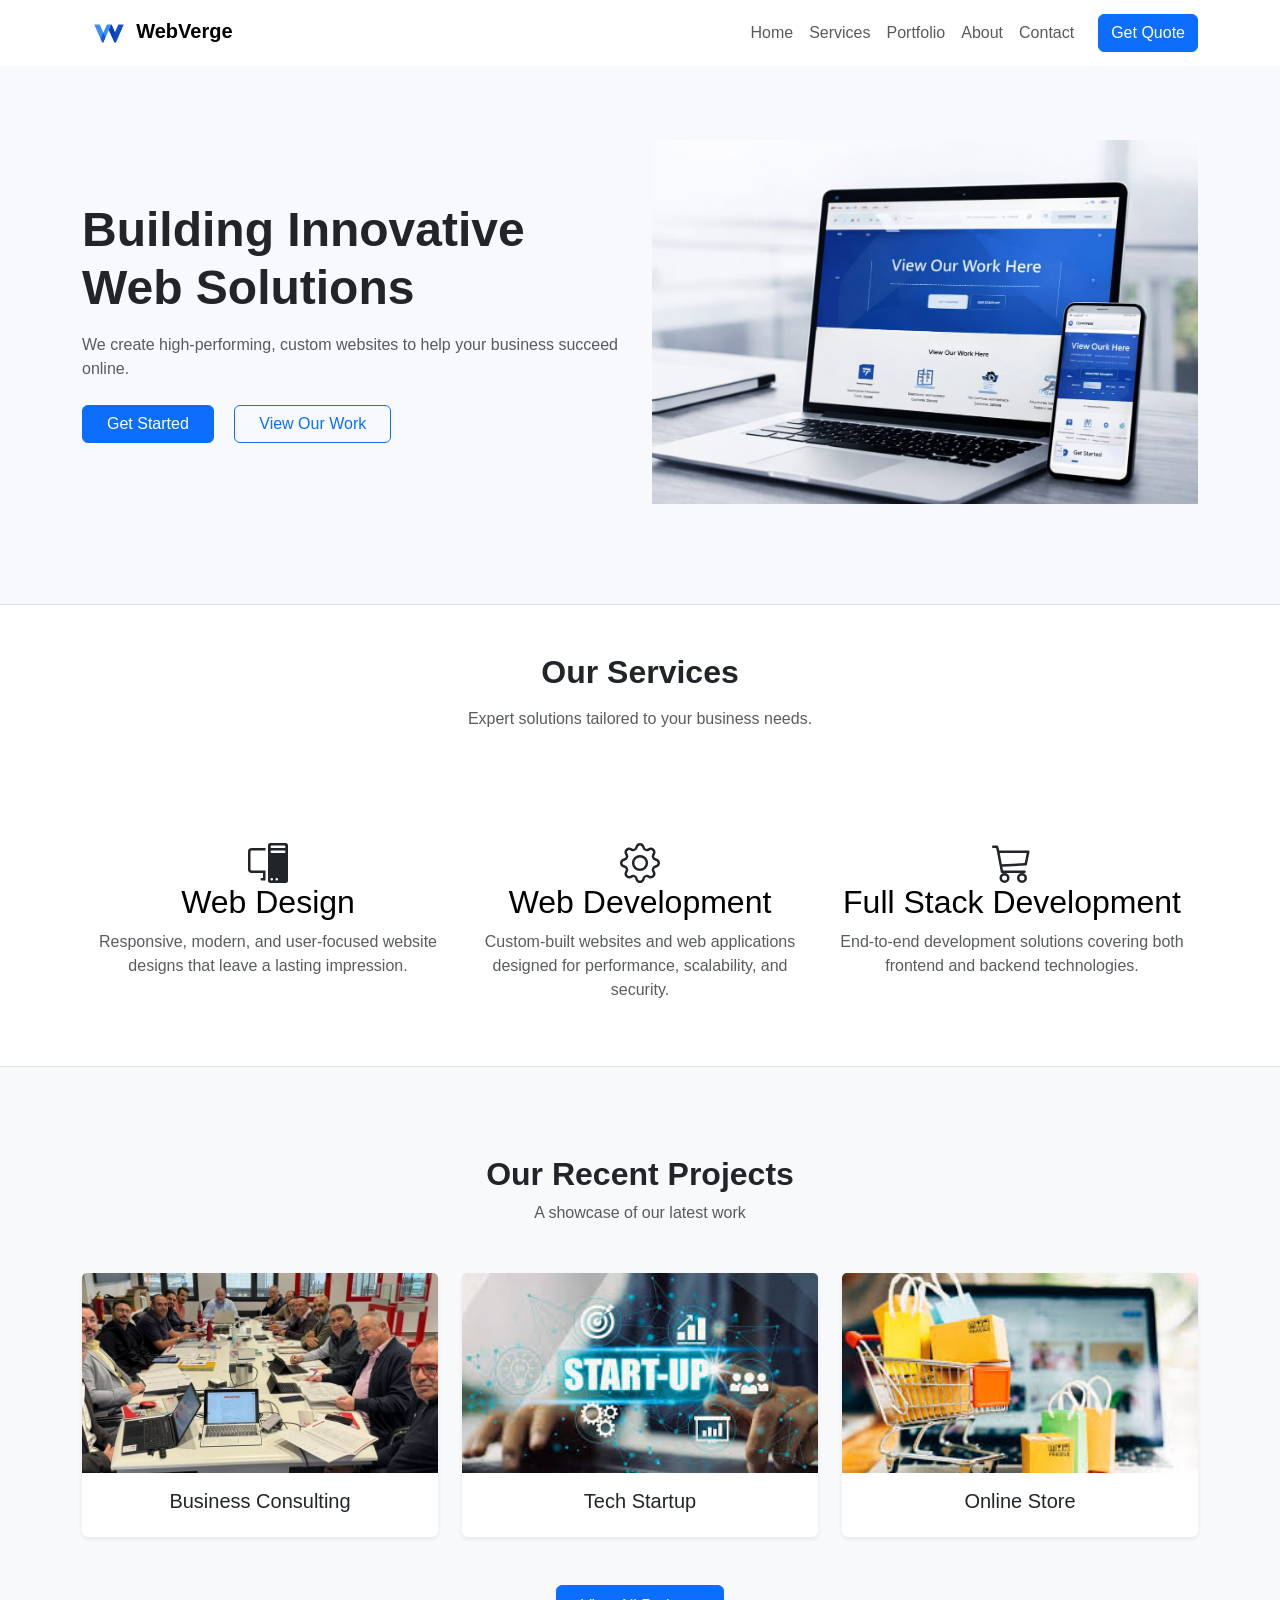
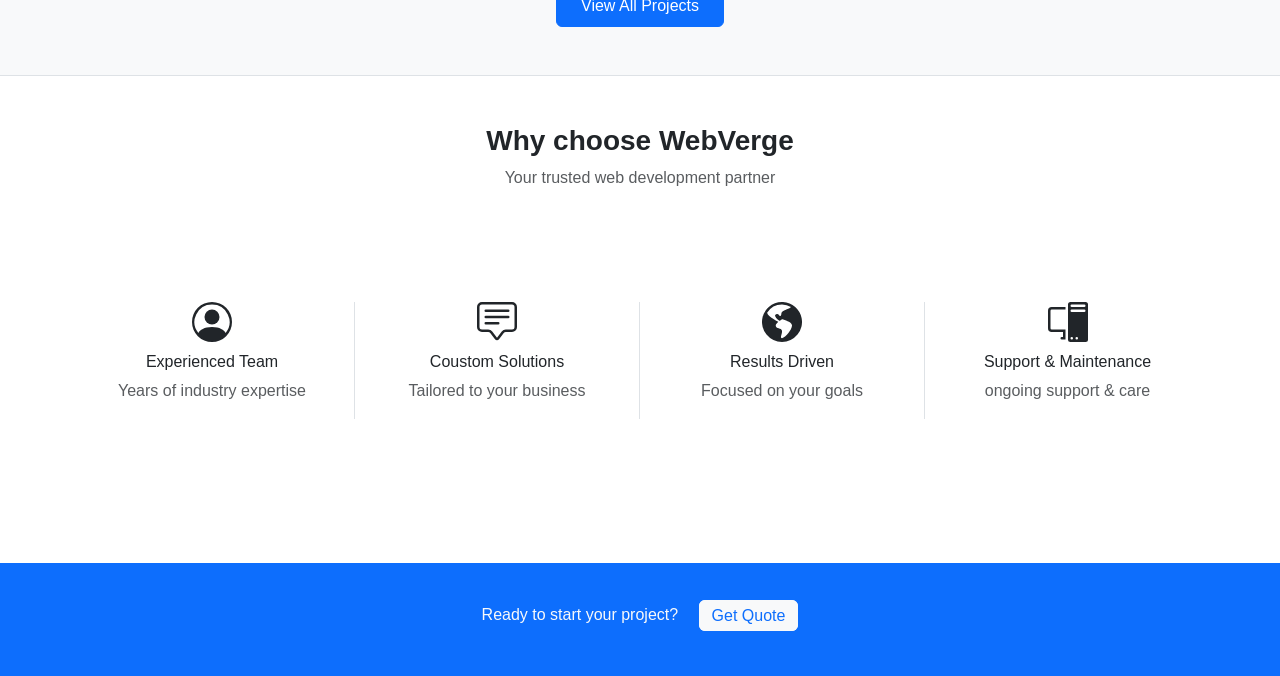
==== index.html @ 5aaf10b1 "Add files via upload" ====
<!doctype html>
<html lang="en">

<head>
  <meta charset="UTF-8" />
  <meta name="viewport" content="width=device-width, initial-scale=1.0" />
  <title>WebVerge</title>
  <link href="https://cdn.jsdelivr.net/npm/bootstrap@5.3.8/dist/css/bootstrap.min.css" rel="stylesheet"
    integrity="sha384-sRIl4kxILFvY47J16cr9ZwB07vP4J8+LH7qKQnuqkuIAvNWLzeN8tE5YBujZqJLB" crossorigin="anonymous" />
  <link rel="stylesheet" href="style.css" />
  <link rel="shortcut icon" href="logo.png" type="image/x-icon" />
</head>

<body>
  <section id="navb" class="nav-container">
    <nav class="navbar navbar-expand-lg navbar-light bg-white">
      <div class="container">
        <!-- Logo -->
        <a class="navbar-brand fw-bold" href="#">
          <img src="logo.png" alt="" height="40">WebVerge
        </a>
        <!-- Hamburger Button -->
        <button class="navbar-toggler" type="button" data-bs-toggle="collapse" data-bs-target="#navbarMenu">
          <span class="navbar-toggler-icon"></span>
        </button>
        <!-- Menu -->
        <div class="collapse navbar-collapse" id="navbarMenu">
          <ul class="navbar-nav ms-auto align-items-lg-center">
            <li class="nav-item">
              <a class="nav-link" href="/index.html">Home</a>
            </li>
            <li class="nav-item">
              <a class="nav-link" href="/services/services.html">Services</a>
            </li>
            <li class="nav-item">
              <a class="nav-link" href="/portfolio/portfolio.html">Portfolio</a>
            </li>
            <li class="nav-item">
              <a class="nav-link" href="/about/about.html">About</a>
            </li>
            <li class="nav-item">
              <a class="nav-link" href="#">Contact</a>
            </li>
            <li class="nav-item ms-lg-3">
              <a class="btn btn-primary" href="#">Get Quote</a>
            </li>
          </ul>
        </div>
      </div>
    </nav>
  </section>


  <section id="home" class="hero border-bottom">
    <div class="container">
      <div class="row align-items-center">
        <!-- Left Content -->
        <div class="col-lg-6">
          <h1 class="fw-bold">Building Innovative Web Solutions</h1>
          <p class="text-muted mt-3">
            We create high-performing, custom websites to help your business succeed online.
          </p>
          <div class="mt-4">
            <a href="#" class="btn btn-primary me-3 px-4">Get Started</a>
            <a href="#" class="btn btn-outline-primary px-4">View Our Work</a>
          </div>
        </div>
        <!-- Right Image -->
        <div class="col-lg-6">
          <img src="main.png" class="img-fluid hero-img">
        </div>
      </div>
    </div>
  </section>


  <section id="services" class="border-bottom">
    <div class="container px-4 pt-5" id="featured-3">
      <h2 class="pb-2 text-center fw-bold">Our Services</h2>
      <p class="text-center text-muted">
        Expert solutions tailored to your business needs.
      </p>
      <div class="row g-4 py-5 row-cols-1 row-cols-lg-3 text-center">
        <div class="feature col pt-5 ">
          <div>
            <svg xmlns="http://www.w3.org/2000/svg" height="40" fill="currentColor" class="bi bi-pc-display"
              viewBox="0 0 16 16">
              <path
                d="M8 1a1 1 0 0 1 1-1h6a1 1 0 0 1 1 1v14a1 1 0 0 1-1 1H9a1 1 0 0 1-1-1zm1 13.5a.5.5 0 1 0 1 0 .5.5 0 0 0-1 0m2 0a.5.5 0 1 0 1 0 .5.5 0 0 0-1 0M9.5 1a.5.5 0 0 0 0 1h5a.5.5 0 0 0 0-1zM9 3.5a.5.5 0 0 0 .5.5h5a.5.5 0 0 0 0-1h-5a.5.5 0 0 0-.5.5M1.5 2A1.5 1.5 0 0 0 0 3.5v7A1.5 1.5 0 0 0 1.5 12H6v2h-.5a.5.5 0 0 0 0 1H7v-4H1.5a.5.5 0 0 1-.5-.5v-7a.5.5 0 0 1 .5-.5H7V2z" />
            </svg>
          </div>
          <h3 class="fs-2 text-body-emphasis">Web Design</h3>
          <p class="text-muted">
            Responsive, modern, and user-focused website designs that leave a lasting impression.
          </p>
        </div>
        <div class="feature col pt-5">
          <div>
            <svg xmlns="http://www.w3.org/2000/svg" height="40" fill="currentColor" class="bi bi-gear"
              viewBox="0 0 16 16">
              <path
                d="M8 4.754a3.246 3.246 0 1 0 0 6.492 3.246 3.246 0 0 0 0-6.492M5.754 8a2.246 2.246 0 1 1 4.492 0 2.246 2.246 0 0 1-4.492 0" />
              <path
                d="M9.796 1.343c-.527-1.79-3.065-1.79-3.592 0l-.094.319a.873.873 0 0 1-1.255.52l-.292-.16c-1.64-.892-3.433.902-2.54 2.541l.159.292a.873.873 0 0 1-.52 1.255l-.319.094c-1.79.527-1.79 3.065 0 3.592l.319.094a.873.873 0 0 1 .52 1.255l-.16.292c-.892 1.64.901 3.434 2.541 2.54l.292-.159a.873.873 0 0 1 1.255.52l.094.319c.527 1.79 3.065 1.79 3.592 0l.094-.319a.873.873 0 0 1 1.255-.52l.292.16c1.64.893 3.434-.902 2.54-2.541l-.159-.292a.873.873 0 0 1 .52-1.255l.319-.094c1.79-.527 1.79-3.065 0-3.592l-.319-.094a.873.873 0 0 1-.52-1.255l.16-.292c.893-1.64-.902-3.433-2.541-2.54l-.292.159a.873.873 0 0 1-1.255-.52zm-2.633.283c.246-.835 1.428-.835 1.674 0l.094.319a1.873 1.873 0 0 0 2.693 1.115l.291-.16c.764-.415 1.6.42 1.184 1.185l-.159.292a1.873 1.873 0 0 0 1.116 2.692l.318.094c.835.246.835 1.428 0 1.674l-.319.094a1.873 1.873 0 0 0-1.115 2.693l.16.291c.415.764-.42 1.6-1.185 1.184l-.291-.159a1.873 1.873 0 0 0-2.693 1.116l-.094.318c-.246.835-1.428.835-1.674 0l-.094-.319a1.873 1.873 0 0 0-2.692-1.115l-.292.16c-.764.415-1.6-.42-1.184-1.185l.159-.291A1.873 1.873 0 0 0 1.945 8.93l-.319-.094c-.835-.246-.835-1.428 0-1.674l.319-.094A1.873 1.873 0 0 0 3.06 4.377l-.16-.292c-.415-.764.42-1.6 1.185-1.184l.292.159a1.873 1.873 0 0 0 2.692-1.115z" />
            </svg>
          </div>
          <h3 class="fs-2 text-body-emphasis">Web Development</h3>
          <p class="text-muted">
            Custom-built websites and web applications designed for performance, scalability, and security.
          </p>
        </div>
        <div class="feature col pt-5">
          <div>
            <svg xmlns="http://www.w3.org/2000/svg" height="40" fill="currentColor" class="bi bi-cart3"
              viewBox="0 0 16 16">
              <path
                d="M0 1.5A.5.5 0 0 1 .5 1H2a.5.5 0 0 1 .485.379L2.89 3H14.5a.5.5 0 0 1 .49.598l-1 5a.5.5 0 0 1-.465.401l-9.397.472L4.415 11H13a.5.5 0 0 1 0 1H4a.5.5 0 0 1-.491-.408L2.01 3.607 1.61 2H.5a.5.5 0 0 1-.5-.5M3.102 4l.84 4.479 9.144-.459L13.89 4zM5 12a2 2 0 1 0 0 4 2 2 0 0 0 0-4m7 0a2 2 0 1 0 0 4 2 2 0 0 0 0-4m-7 1a1 1 0 1 1 0 2 1 1 0 0 1 0-2m7 0a1 1 0 1 1 0 2 1 1 0 0 1 0-2" />
            </svg>
          </div>
          <h3 class="fs-2 text-body-emphasis">Full Stack Development</h3>
          <p class="text-muted">
            End-to-end development solutions covering both frontend and backend technologies.
          </p>
        </div>
      </div>
    </div>
  </section>


  <section id="portfolio" class="projects py-5 text-center border-bottom">
    <div class="container">
      <h2 class="fw-bold">Our Recent Projects</h2>
      <p class="text-muted mb-5">A showcase of our latest work</p>
      <div class="row g-4">
        <!-- Card 1 -->
        <div class="col-md-4">
          <div class="card shadow-sm">
            <img
              src="/portfolio/business consulting.png" class="card-img-top" alt="">
            <div class="card-body">
              <h5 class="card-title">Business Consulting</h5>
            </div>
          </div>
        </div>
        <!-- Card 2 -->
        <div class="col-md-4">
          <div class="card shadow-sm">
            <img
              src="[data-uri]"
              class="card-img-top" alt="">
            <div class="card-body">
              <h5 class="card-title">Tech Startup</h5>
            </div>
          </div>
        </div>
        <!-- Card 3 -->
        <div class="col-md-4">
          <div class="card shadow-sm">
            <img
              src="[data-uri]"
              class="card-img-top" alt="">
            <div class="card-body">
              <h5 class="card-title">Online Store</h5>
            </div>
          </div>
        </div>
      </div>
      <div class="mt-5">
        <a href="portfolio.html" class="btn btn-primary px-4 py-2">View All Projects</a>
      </div>
    </div>
  </section>

  <!-- About page -->
  <sectoin id="about">
    <div class="container text-center py-5">
      <h3 class="fw-bold">Why choose WebVerge</h3>
      <p class="text-muted">Your trusted web development partner</p>
      <div class="row row-cols-1 row-cols-lg-4 py-5">
        <div class="col border-end my-5 media">
          <div class="cen"><svg xmlns="http://www.w3.org/2000/svg" height="40" fill="currentColor"
              class="bi bi-person-circle" viewBox="0 0 16 16">
              <path d="M11 6a3 3 0 1 1-6 0 3 3 0 0 1 6 0" />
              <path fill-rule="evenodd"
                d="M0 8a8 8 0 1 1 16 0A8 8 0 0 1 0 8m8-7a7 7 0 0 0-5.468 11.37C3.242 11.226 4.805 10 8 10s4.757 1.225 5.468 2.37A7 7 0 0 0 8 1" />
            </svg></div>
          <h6>Experienced Team</h4>
            <p class="text-muted">Years of industry expertise</p>
        </div>
        <div class="col border-end my-5">
          <div class="cen"><svg xmlns="http://www.w3.org/2000/svg" height="40" fill="currentColor"
              class="bi bi-chat-square-text" viewBox="0 0 16 16">
              <path
                d="M14 1a1 1 0 0 1 1 1v8a1 1 0 0 1-1 1h-2.5a2 2 0 0 0-1.6.8L8 14.333 6.1 11.8a2 2 0 0 0-1.6-.8H2a1 1 0 0 1-1-1V2a1 1 0 0 1 1-1zM2 0a2 2 0 0 0-2 2v8a2 2 0 0 0 2 2h2.5a1 1 0 0 1 .8.4l1.9 2.533a1 1 0 0 0 1.6 0l1.9-2.533a1 1 0 0 1 .8-.4H14a2 2 0 0 0 2-2V2a2 2 0 0 0-2-2z" />
              <path
                d="M3 3.5a.5.5 0 0 1 .5-.5h9a.5.5 0 0 1 0 1h-9a.5.5 0 0 1-.5-.5M3 6a.5.5 0 0 1 .5-.5h9a.5.5 0 0 1 0 1h-9A.5.5 0 0 1 3 6m0 2.5a.5.5 0 0 1 .5-.5h5a.5.5 0 0 1 0 1h-5a.5.5 0 0 1-.5-.5" />
            </svg></div>
          <h6>Coustom Solutions</h6>
          <p class="text-muted">Tailored to your business</p>
        </div>
        <div class="col border-end my-5">
          <div class="cen"><svg xmlns="http://www.w3.org/2000/svg" height="40" fill="currentColor"
              class="bi bi-globe-americas-fill" viewBox="0 0 16 16">
              <path fill-rule="evenodd"
                d="m8 0 .412.01A7.97 7.97 0 0 1 13.29 2a8.04 8.04 0 0 1 2.548 4.382 8 8 0 1 1-15.674 0 8 8 0 0 1 1.361-3.078A8 8 0 0 1 2.711 2 7.96 7.96 0 0 1 8 0m0 1a7 7 0 0 0-5.958 3.324C2.497 6.192 6.669 7.827 6.5 8c-.5.5-1.034.884-1 1.5.07 1.248 2.259.774 2.5 2 .202 1.032-1.051 3 0 3 1.5-.5 3.798-3.186 4-5 .138-1.242-2-2-3.5-2.5-.828-.276-1.055.648-1.5.5S4.5 5.5 5.5 5s1 0 1.5.5c1 .5.5-1 1-1.5.838-.838 3.16-1.394 3.605-2.001A6.97 6.97 0 0 0 8 1" />
            </svg></div>
          <h6> Results Driven</h6>
          <p class="text-muted">Focused on your goals</p>
        </div>
        <div class="col my-5">
          <div class="cen"><svg xmlns="http://www.w3.org/2000/svg" height="40" fill="currentColor"
              class="bi bi-pc-display" viewBox="0 0 16 16">
              <path
                d="M8 1a1 1 0 0 1 1-1h6a1 1 0 0 1 1 1v14a1 1 0 0 1-1 1H9a1 1 0 0 1-1-1zm1 13.5a.5.5 0 1 0 1 0 .5.5 0 0 0-1 0m2 0a.5.5 0 1 0 1 0 .5.5 0 0 0-1 0M9.5 1a.5.5 0 0 0 0 1h5a.5.5 0 0 0 0-1zM9 3.5a.5.5 0 0 0 .5.5h5a.5.5 0 0 0 0-1h-5a.5.5 0 0 0-.5.5M1.5 2A1.5 1.5 0 0 0 0 3.5v7A1.5 1.5 0 0 0 1.5 12H6v2h-.5a.5.5 0 0 0 0 1H7v-4H1.5a.5.5 0 0 1-.5-.5v-7a.5.5 0 0 1 .5-.5H7V2z" />
            </svg></div>
          <h6>Support & Maintenance</h6>
          <p class="text-muted">ongoing support & care</p>
        </div>
      </div>
    </div>
  </sectoin>

  <!-- Footer section -->
  <section class="bg-primary">
    <div class="container">
      <footer class="d-flex flex-wrap justify-content-center align-items-center pb-5 ">
        <div class="footer">
          <p class="text-light d-inline me-3">Ready to start your project?</p>
          <a class="text-primary btn btn-light d-inline" href="#">Get Quote</a>
        </div>
      </footer>
    </div>
  </section>

  <script src="https://cdn.jsdelivr.net/npm/bootstrap@5.3.8/dist/js/bootstrap.bundle.min.js"
    integrity="sha384-FKyoEForCGlyvwx9Hj09JcYn3nv7wiPVlz7YYwJrWVcXK/BmnVDxM+D2scQbITxI"
    crossorigin="anonymous"></script>
    <script src="https://ajax.googleapis.com/ajax/libs/jquery/3.7.1/jquery.min.js"></script>
  <script src="index.js"></script>

</body>

</html>
---- style.css ----
* {
  margin: 0%;
  padding: 0%;
  box-sizing: border-box;

}

body {
  scroll-behavior: smooth;
  font-family: Arial, Helvetica, sans-serif;

}

section>div {
  padding-top: 40px;
}


.nav-container {
  position: fixed;
  z-index: 5;
  min-width: 100%;
  margin-inline: auto;
  background-color: white;
  padding-bottom: 0;
}


.hero {
  padding: 100px 0;
  background: #f8f9fc;
}

.hero h1 {
  font-size: 48px;
}

.hero-img {
  max-width: 100%;
}

.colum div {
  justify-content: center;
  margin-right: 10px;
}

.dis {
  display: flex;
  align-items: center;
}

.feature-icon {
  width: 4rem;
  height: 4rem;
  border-radius: .75rem;
}

.dc {
  display: flex;
  flex-direction: row;
}


.projects {
  background: #f8f9fa;
}

.card img {
  height: 200px;
  object-fit: cover;
}

.card {
  border: none;
}

.lor {
  color: #141313 !important;
  background-color: #e9ecef !important;
}

#about>div>div>div>div {
  margin-bottom: 10px;
}

/* Services page css */
.grad1 {
  height: 300px;
  background-image: linear-gradient(to right, rgb(12, 98, 228), rgba(255, 0, 0, 0));
}

/*  */
.size {
  text-decoration: none;
  color: black;
}

.co {
  color: #d1d9e2;
}

@media (max-width: 960px) {
  #about .border-end {
    border-right: none !important;
  }
}

@media (max-width: 960px) {
  .pdf svg {
    display: none;
  }

  /* Add vertical line */
  .step {
    border-left: 3px solid #0d6efd;
    /* Bootstrap primary color */
    padding-left: 20px;
    position: relative;
  }

  /* Optional: add a dot (like timeline UI) */
  .step::before {
    content: "";
    position: absolute;
    left: -7px;
    top: 20px;
    width: 12px;
    height: 12px;
    background: #0d6efd;
    border-radius: 50%;
  }
}

@media (max-width: 960px) {
  .bac {
    background-color: #0d6efd;
  }
}
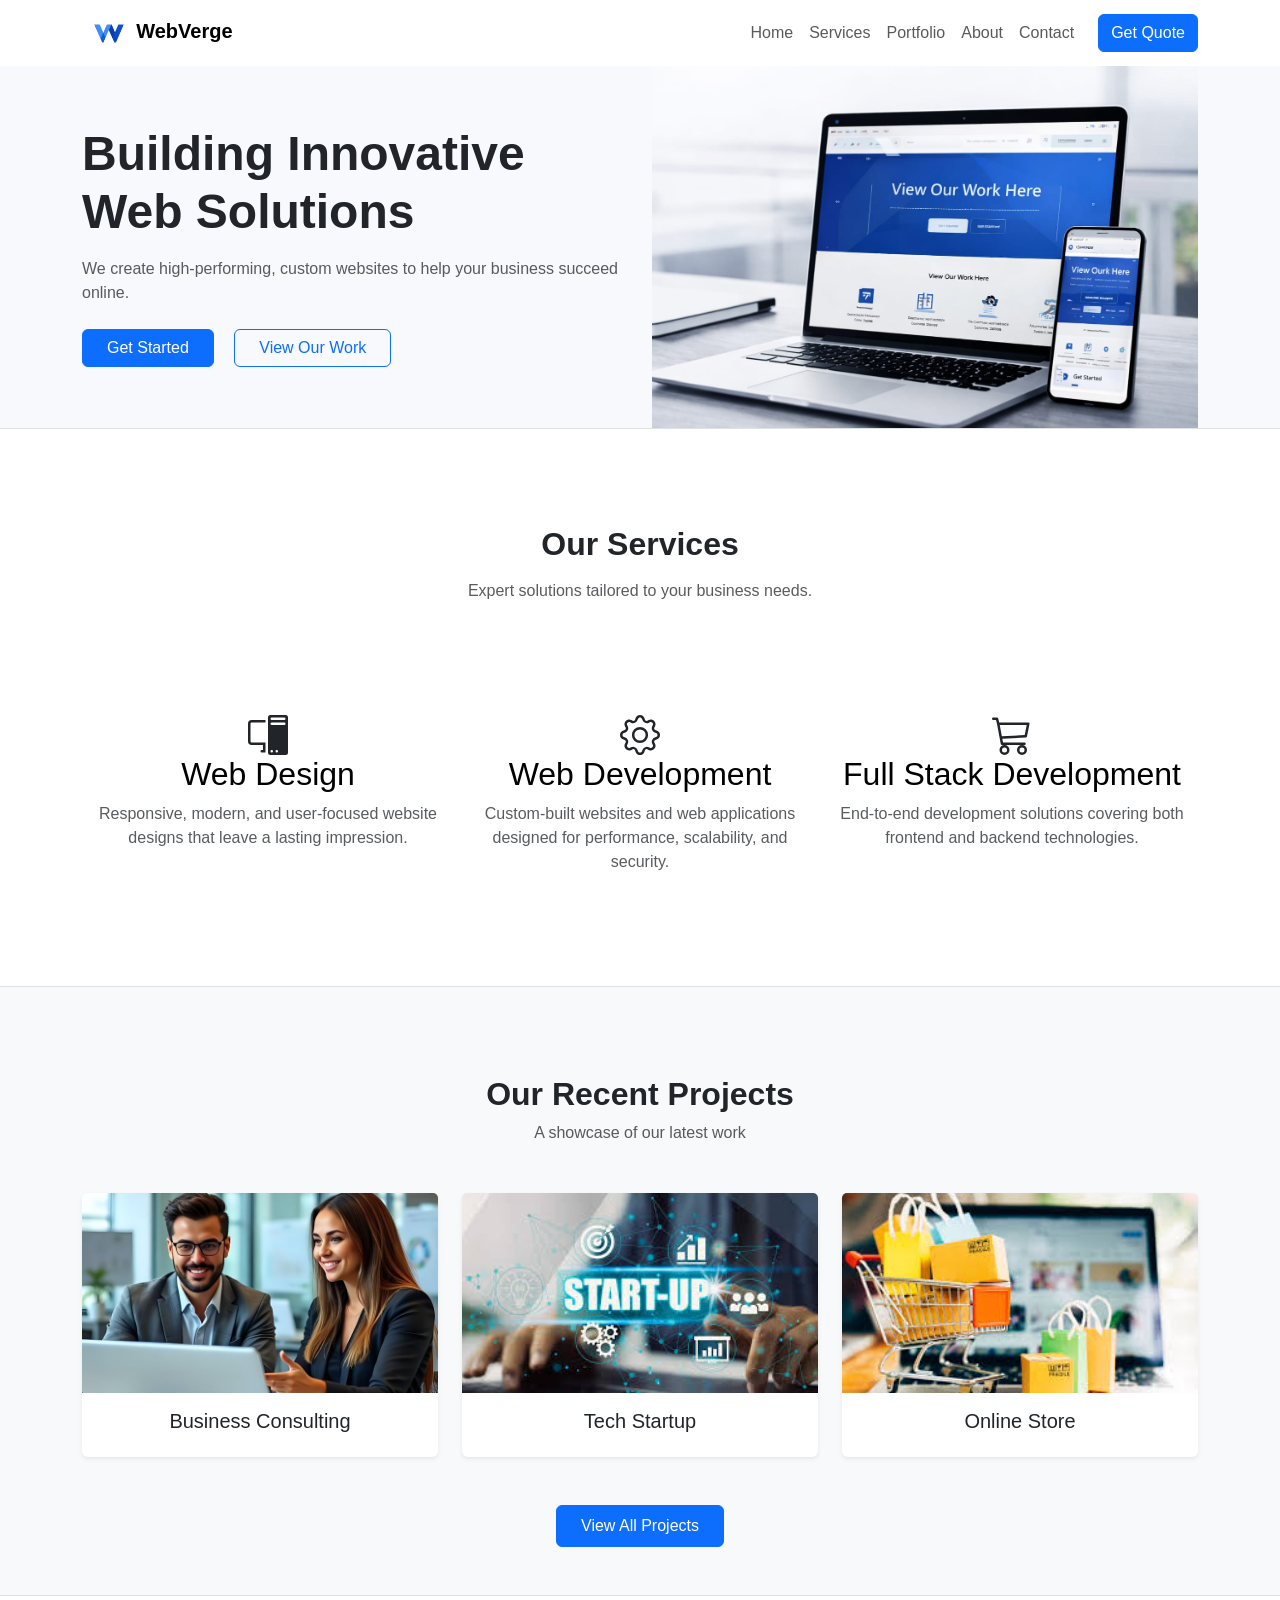
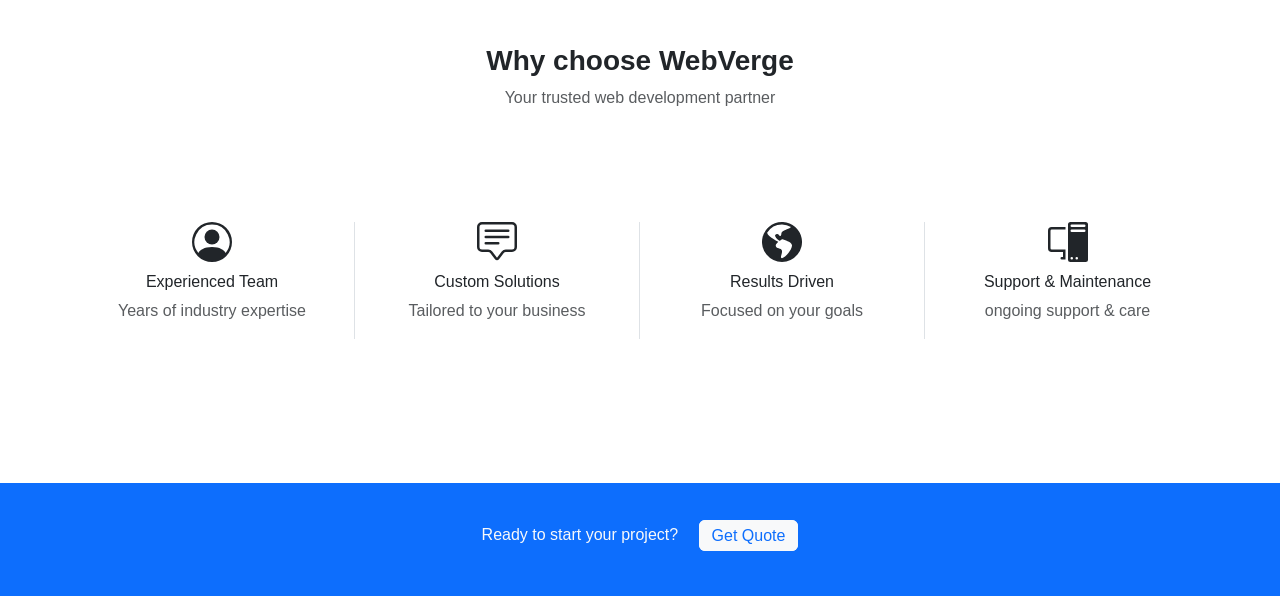
==== commit de8773f2: "Add files via upload" ====
--- a/index.html
+++ b/index.html
@@ -27,19 +27,19 @@
         <div class="collapse navbar-collapse" id="navbarMenu">
           <ul class="navbar-nav ms-auto align-items-lg-center">
             <li class="nav-item">
-              <a class="nav-link" href="/index.html">Home</a>
-            </li>
-            <li class="nav-item">
-              <a class="nav-link" href="/services/services.html">Services</a>
-            </li>
-            <li class="nav-item">
-              <a class="nav-link" href="/portfolio/portfolio.html">Portfolio</a>
-            </li>
-            <li class="nav-item">
-              <a class="nav-link" href="/about/about.html">About</a>
-            </li>
-            <li class="nav-item">
-              <a class="nav-link" href="#">Contact</a>
+              <a class="nav-link" href="index.html">Home</a>
+            </li>
+            <li class="nav-item">
+              <a class="nav-link" href="services.html">Services</a>
+            </li>
+            <li class="nav-item">
+              <a class="nav-link" href="portfolio.html">Portfolio</a>
+            </li>
+            <li class="nav-item">
+              <a class="nav-link" href="about.html">About</a>
+            </li>
+            <li class="nav-item">
+              <a class="nav-link" href="contact.html">Contact</a>
             </li>
             <li class="nav-item ms-lg-3">
               <a class="btn btn-primary" href="#">Get Quote</a>
@@ -51,8 +51,8 @@
   </section>
 
 
-  <section id="home" class="hero border-bottom">
-    <div class="container">
+  <section id="home" class="hero border-bottom pt-4">
+    <div class="container spec">
       <div class="row align-items-center">
         <!-- Left Content -->
         <div class="col-lg-6">
@@ -74,7 +74,7 @@
   </section>
 
 
-  <section id="services" class="border-bottom">
+  <section id="services" class="border-bottom py-5">
     <div class="container px-4 pt-5" id="featured-3">
       <h2 class="pb-2 text-center fw-bold">Our Services</h2>
       <p class="text-center text-muted">
@@ -135,8 +135,7 @@
         <!-- Card 1 -->
         <div class="col-md-4">
           <div class="card shadow-sm">
-            <img
-              src="/portfolio/business consulting.png" class="card-img-top" alt="">
+            <img src="img5.jpeg" class="card-img-top" alt="">
             <div class="card-body">
               <h5 class="card-title">Business Consulting</h5>
             </div>
@@ -172,7 +171,7 @@
   </section>
 
   <!-- About page -->
-  <sectoin id="about">
+  <section id="about">
     <div class="container text-center py-5">
       <h3 class="fw-bold">Why choose WebVerge</h3>
       <p class="text-muted">Your trusted web development partner</p>
@@ -195,7 +194,7 @@
               <path
                 d="M3 3.5a.5.5 0 0 1 .5-.5h9a.5.5 0 0 1 0 1h-9a.5.5 0 0 1-.5-.5M3 6a.5.5 0 0 1 .5-.5h9a.5.5 0 0 1 0 1h-9A.5.5 0 0 1 3 6m0 2.5a.5.5 0 0 1 .5-.5h5a.5.5 0 0 1 0 1h-5a.5.5 0 0 1-.5-.5" />
             </svg></div>
-          <h6>Coustom Solutions</h6>
+          <h6>Custom Solutions</h6>
           <p class="text-muted">Tailored to your business</p>
         </div>
         <div class="col border-end my-5">
@@ -218,7 +217,15 @@
         </div>
       </div>
     </div>
-  </sectoin>
+  </section>
+
+  <script src="https://ajax.googleapis.com/ajax/libs/jquery/3.7.1/jquery.min.js"></script>
+  <script src="https://cdn.jsdelivr.net/npm/bootstrap@5.3.8/dist/js/bootstrap.bundle.min.js"
+    integrity="sha384-FKyoEForCGlyvwx9Hj09JcYn3nv7wiPVlz7YYwJrWVcXK/BmnVDxM+D2scQbITxI"
+    crossorigin="anonymous"></script>
+  <script src="index.js"></script>
+
+</body>
 
   <!-- Footer section -->
   <section class="bg-primary">
@@ -232,12 +239,4 @@
     </div>
   </section>
 
-  <script src="https://cdn.jsdelivr.net/npm/bootstrap@5.3.8/dist/js/bootstrap.bundle.min.js"
-    integrity="sha384-FKyoEForCGlyvwx9Hj09JcYn3nv7wiPVlz7YYwJrWVcXK/BmnVDxM+D2scQbITxI"
-    crossorigin="anonymous"></script>
-    <script src="https://ajax.googleapis.com/ajax/libs/jquery/3.7.1/jquery.min.js"></script>
-  <script src="index.js"></script>
-
-</body>
-
 </html>
--- a/style.css
+++ b/style.css
@@ -9,6 +9,11 @@
   scroll-behavior: smooth;
   font-family: Arial, Helvetica, sans-serif;
 
+}
+
+nav .nav-item>a:hover {
+  border-bottom: solid 2px #0d6efd;
+  color: #0d6efd;
 }
 
 section>div {
@@ -27,16 +32,11 @@
 
 
 .hero {
-  padding: 100px 0;
   background: #f8f9fc;
 }
 
 .hero h1 {
   font-size: 48px;
-}
-
-.hero-img {
-  max-width: 100%;
 }
 
 .colum div {
@@ -99,15 +99,14 @@
   color: #d1d9e2;
 }
 
-@media (max-width: 960px) {
-  #about .border-end {
-    border-right: none !important;
-  }
-}
 
 @media (max-width: 960px) {
   .pdf svg {
     display: none;
+  }
+
+  #about .border-end {
+    border-right: none !important;
   }
 
   /* Add vertical line */
@@ -129,10 +128,285 @@
     background: #0d6efd;
     border-radius: 50%;
   }
-}
-
-@media (max-width: 960px) {
+
   .bac {
     background-color: #0d6efd;
   }
+
+  nav .nav-item>a:hover {
+    color: #0d6efd;
+    border-bottom: none;
+  }
+
+  nav .nav-item>.btn:hover {
+    color: #d1d9e2;
+  }
+}
+
+.image {
+  text-align: right;
+  margin-bottom: 0;
+}
+
+.ggp {
+  border-radius: 10px;
+}
+
+.sc {
+  text-align: center;
+}
+
+/* javascript animation */
+
+.navbar-scrolled {
+  background-color: rgba(255, 255, 255, 0.95) !important;
+  backdrop-filter: blur(10px);
+  box-shadow: 0 2px 20px rgba(0, 0, 0, 0.1);
+}
+
+.portfolio-modal-overlay {
+  position: fixed;
+  top: 0;
+  left: 0;
+  width: 100%;
+  height: 100%;
+  background: rgba(0, 0, 0, 0.9);
+  display: flex;
+  align-items: center;
+  justify-content: center;
+  z-index: 9999;
+  animation: fadeIn 0.3s ease;
+}
+
+.portfolio-modal {
+  background: white;
+  border-radius: 15px;
+  padding: 2rem;
+  max-width: 500px;
+  width: 90%;
+  position: relative;
+  animation: slideUp 0.4s ease;
+}
+
+.modal-close {
+  position: absolute;
+  top: 1rem;
+  right: 1.5rem;
+  font-size: 2rem;
+  cursor: pointer;
+  color: #666;
+}
+
+.modal-close:hover {
+  color: #000;
+}
+
+.portfolio-modal img {
+  width: 100%;
+  height: 250px;
+  object-fit: cover;
+  border-radius: 10px;
+  margin-bottom: 1rem;
+}
+
+[data-animate] {
+  opacity: 0;
+  transform: translateY(50px);
+  transition: all 0.8s ease;
+}
+
+[data-animate].animate {
+  opacity: 1;
+  transform: translateY(0);
+}
+
+.portfolio-filter li.active {
+  background: #007bff;
+  color: white;
+}
+
+.portfolio-item {
+  transition: all 0.3s ease;
+  cursor: pointer;
+}
+
+.portfolio-item:hover {
+  transform: translateY(-10px);
+  box-shadow: 0 20px 40px rgba(0, 0, 0, 0.1);
+}
+
+#backToTop {
+  position: fixed;
+  bottom: 2rem;
+  right: 2rem;
+  background: #007bff;
+  color: white;
+  border: none;
+  border-radius: 50%;
+  width: 50px;
+  height: 50px;
+  opacity: 0;
+  visibility: hidden;
+  transition: all 0.3s ease;
+  z-index: 1000;
+}
+
+
+/* Standout Behaviors */
+.service-card {
+  transition: all 0.3s ease;
+  cursor: pointer;
+  position: relative;
+  overflow: hidden;
+}
+
+.service-card:hover {
+  transform: translateY(-10px) scale(1.02);
+  box-shadow: 0 20px 40px rgba(0, 0, 0, 0.15) !important;
+  border-color: #0d6efd !important;
+}
+
+.service-card::before {
+  content: '';
+  position: absolute;
+  top: 0;
+  left: -100%;
+  width: 100%;
+  height: 4px;
+  background: linear-gradient(90deg, #0d6efd, #6610f2, #0d6efd);
+  background-size: 200% 100%;
+  transition: left 0.5s ease;
+}
+
+.service-card:hover::before {
+  left: 0;
+  animation: shimmer 1.5s infinite;
+}
+
+@keyframes shimmer {
+  0% {
+    background-position: 200% 0;
+  }
+
+  100% {
+    background-position: -200% 0;
+  }
+}
+
+.service-icon {
+  transition: all 0.3s ease;
+  filter: grayscale(50%);
+}
+
+.service-card:hover .service-icon {
+  filter: grayscale(0);
+  transform: scale(1.2) rotate(10deg);
+  color: #0d6efd !important;
+}
+
+.service-card h3 {
+  transition: all 0.3s ease;
+}
+
+.service-card:hover h3 {
+  color: #0d6efd !important;
+}
+
+/* Process Steps */
+.step {
+  transition: all 0.4s ease;
+  position: relative;
+  cursor: pointer;
+}
+
+.step:hover {
+  transform: scale(1.05);
+  background: linear-gradient(135deg, #f8f9fa, #e9ecef);
+  border-radius: 15px;
+  box-shadow: 0 10px 30px rgba(0, 0, 0, 0.1);
+}
+
+.step::after {
+  content: '';
+  position: absolute;
+  right: -20px;
+  top: 50%;
+  transform: translateY(-50%);
+  width: 30px;
+  height: 30px;
+  background: #0d6efd;
+  border-radius: 50%;
+  opacity: 0;
+  transition: all 0.3s ease;
+  z-index: 2;
+}
+
+.step:hover::after {
+  opacity: 1;
+  animation: pulse 1.5s infinite;
+}
+
+@keyframes pulse {
+  0% {
+    transform: translateY(-50%) scale(1);
+  }
+
+  50% {
+    transform: translateY(-50%) scale(1.2);
+  }
+
+  100% {
+    transform: translateY(-50%) scale(1);
+  }
+}
+
+.step h5 {
+  transition: all 0.3s ease;
+}
+
+.step:hover h5 {
+  color: #0d6efd;
+  text-shadow: 0 2px 4px rgba(13, 110, 253, 0.3);
+}
+
+/* Hero pulse animation */
+.grad1 {
+  animation: heroPulse 3s ease-in-out infinite;
+}
+
+@keyframes heroPulse {
+
+  0%,
+  100% {
+    transform: scale(1);
+  }
+
+  50% {
+    transform: scale(1.02);
+  }
+}
+
+
+
+
+@keyframes fadeIn {
+  from {
+    opacity: 0;
+  }
+
+  to {
+    opacity: 1;
+  }
+}
+
+@keyframes slideUp {
+  from {
+    transform: translateY(50px);
+    opacity: 0;
+  }
+
+  to {
+    transform: translateY(0);
+    opacity: 1;
+  }
 }
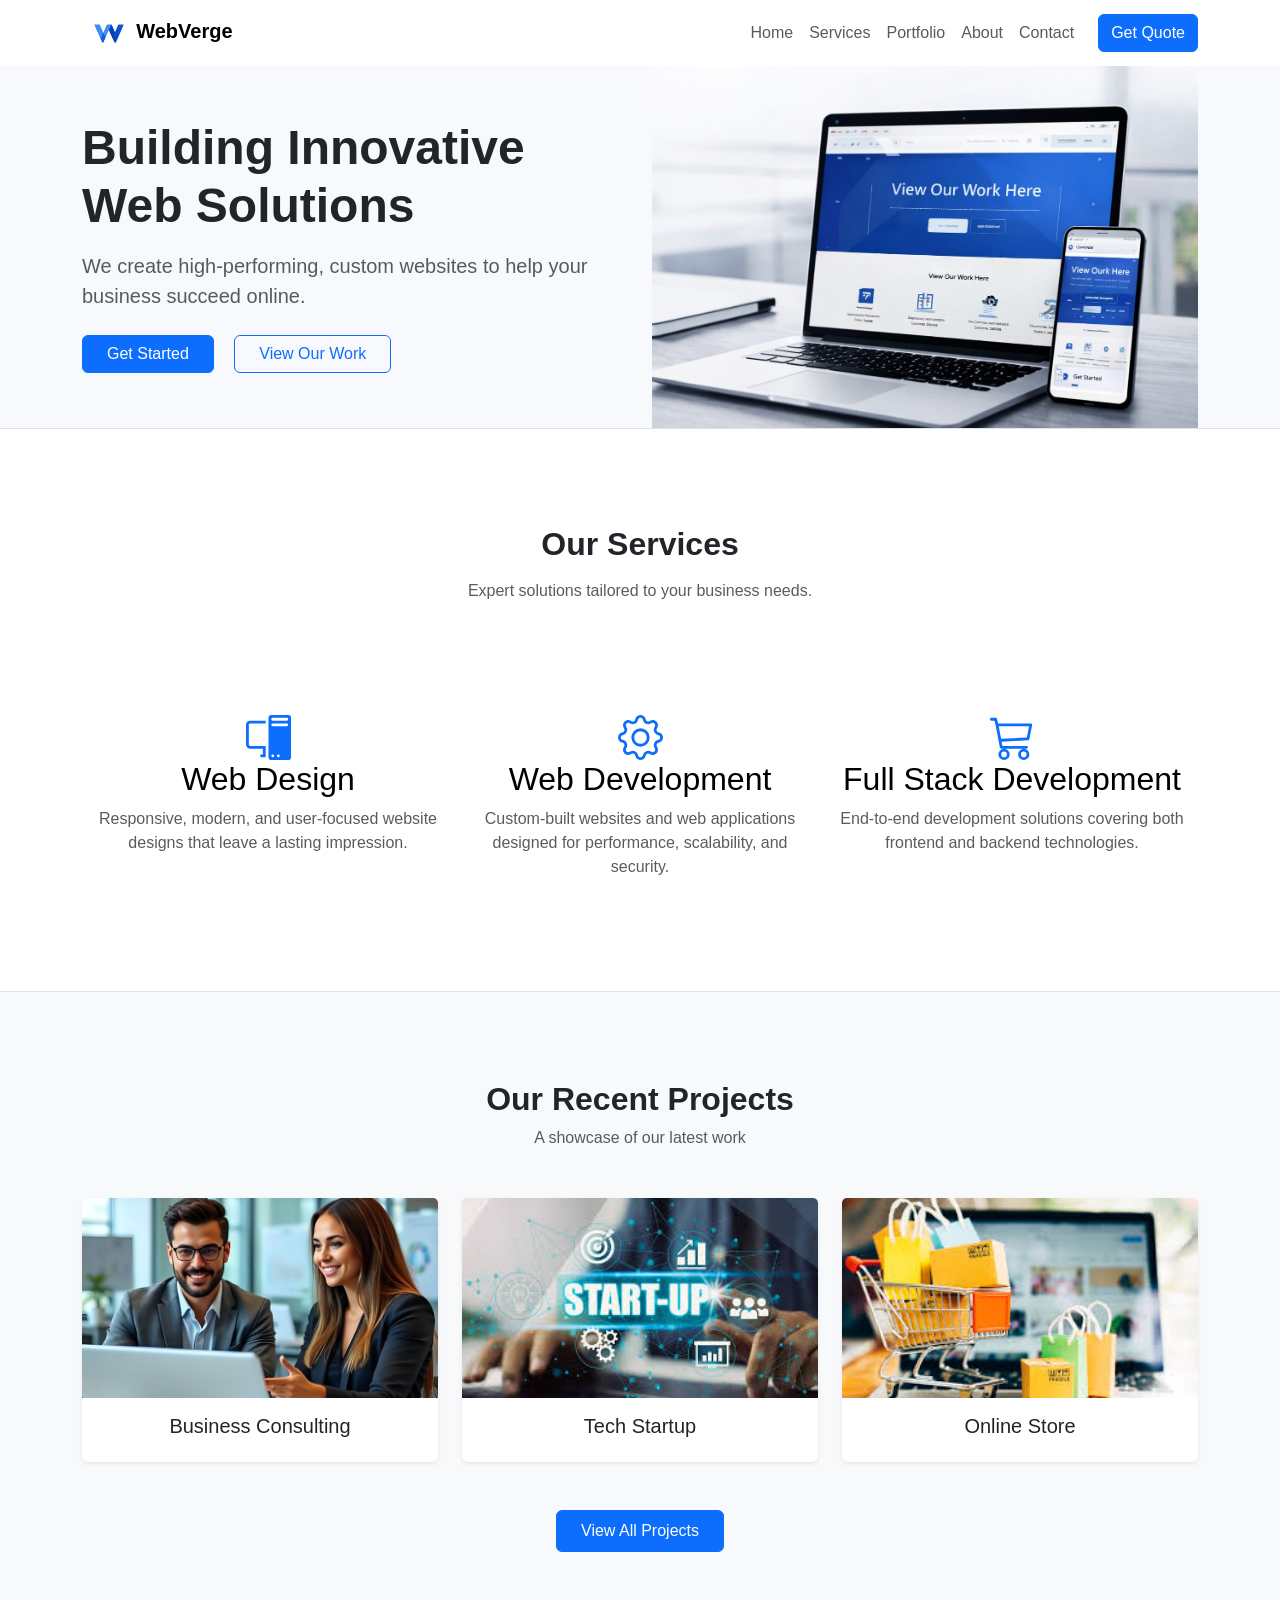
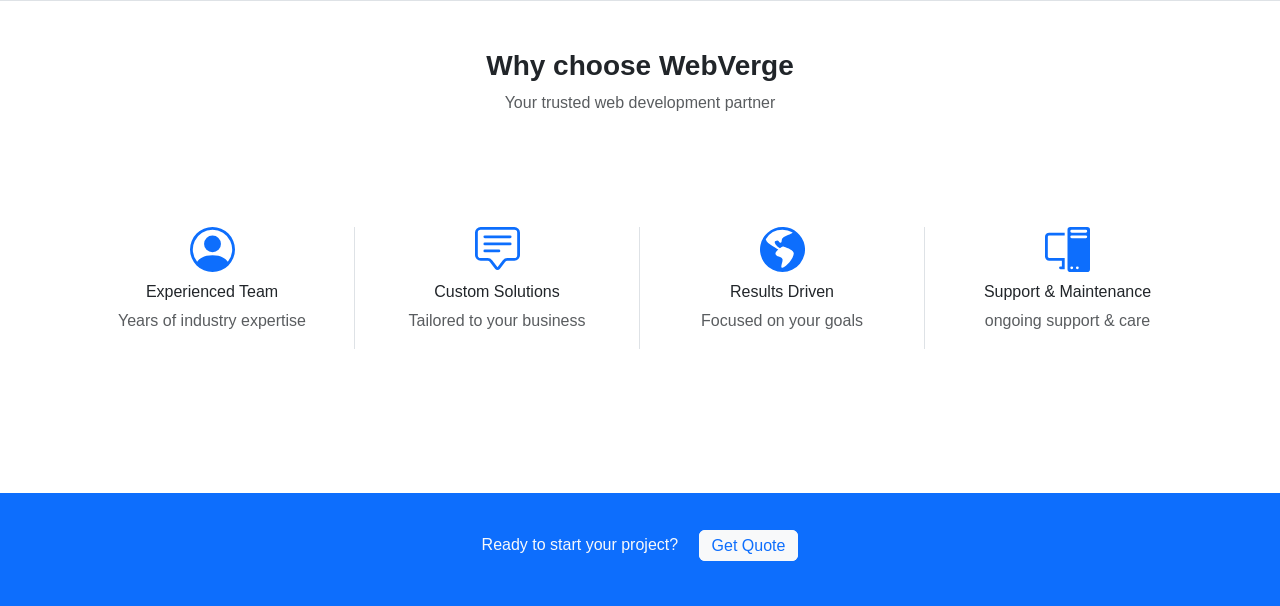
==== commit b05c077b: "Add files via upload" ====
--- a/index.html
+++ b/index.html
@@ -8,7 +8,7 @@
   <link href="https://cdn.jsdelivr.net/npm/bootstrap@5.3.8/dist/css/bootstrap.min.css" rel="stylesheet"
     integrity="sha384-sRIl4kxILFvY47J16cr9ZwB07vP4J8+LH7qKQnuqkuIAvNWLzeN8tE5YBujZqJLB" crossorigin="anonymous" />
   <link rel="stylesheet" href="style.css" />
-  <link rel="shortcut icon" href="logo.png" type="image/x-icon" />
+  <link rel="shortcut icon" href="./images/logo.png" type="image/x-icon" />
 </head>
 
 <body>
@@ -17,7 +17,7 @@
       <div class="container">
         <!-- Logo -->
         <a class="navbar-brand fw-bold" href="#">
-          <img src="logo.png" alt="" height="40">WebVerge
+          <img src="./images/logo.png" alt="" height="40">WebVerge
         </a>
         <!-- Hamburger Button -->
         <button class="navbar-toggler" type="button" data-bs-toggle="collapse" data-bs-target="#navbarMenu">
@@ -41,8 +41,8 @@
             <li class="nav-item">
               <a class="nav-link" href="contact.html">Contact</a>
             </li>
-            <li class="nav-item ms-lg-3">
-              <a class="btn btn-primary" href="#">Get Quote</a>
+            <li class=" ms-lg-3">
+              <a class="btn btn-primary " href="quote.html">Get Quote</a>
             </li>
           </ul>
         </div>
@@ -57,17 +57,17 @@
         <!-- Left Content -->
         <div class="col-lg-6">
           <h1 class="fw-bold">Building Innovative Web Solutions</h1>
-          <p class="text-muted mt-3">
+          <p class="text-muted lead mt-3">
             We create high-performing, custom websites to help your business succeed online.
           </p>
           <div class="mt-4">
-            <a href="#" class="btn btn-primary me-3 px-4">Get Started</a>
-            <a href="#" class="btn btn-outline-primary px-4">View Our Work</a>
+            <a href="quote.html" class="btn btn-primary me-3 px-4">Get Started</a>
+            <a href="portfolio.html" class="btn btn-outline-primary px-4">View Our Work</a>
           </div>
         </div>
         <!-- Right Image -->
         <div class="col-lg-6">
-          <img src="main.png" class="img-fluid hero-img">
+          <img src="./images/main.png" class="img-fluid hero-img">
         </div>
       </div>
     </div>
@@ -83,7 +83,7 @@
       <div class="row g-4 py-5 row-cols-1 row-cols-lg-3 text-center">
         <div class="feature col pt-5 ">
           <div>
-            <svg xmlns="http://www.w3.org/2000/svg" height="40" fill="currentColor" class="bi bi-pc-display"
+            <svg xmlns="http://www.w3.org/2000/svg" height="45" fill="currentColor" class="bi bi-pc-display text-primary"
               viewBox="0 0 16 16">
               <path
                 d="M8 1a1 1 0 0 1 1-1h6a1 1 0 0 1 1 1v14a1 1 0 0 1-1 1H9a1 1 0 0 1-1-1zm1 13.5a.5.5 0 1 0 1 0 .5.5 0 0 0-1 0m2 0a.5.5 0 1 0 1 0 .5.5 0 0 0-1 0M9.5 1a.5.5 0 0 0 0 1h5a.5.5 0 0 0 0-1zM9 3.5a.5.5 0 0 0 .5.5h5a.5.5 0 0 0 0-1h-5a.5.5 0 0 0-.5.5M1.5 2A1.5 1.5 0 0 0 0 3.5v7A1.5 1.5 0 0 0 1.5 12H6v2h-.5a.5.5 0 0 0 0 1H7v-4H1.5a.5.5 0 0 1-.5-.5v-7a.5.5 0 0 1 .5-.5H7V2z" />
@@ -96,7 +96,7 @@
         </div>
         <div class="feature col pt-5">
           <div>
-            <svg xmlns="http://www.w3.org/2000/svg" height="40" fill="currentColor" class="bi bi-gear"
+            <svg xmlns="http://www.w3.org/2000/svg" height="45" fill="currentColor" class="bi bi-gear text-primary"
               viewBox="0 0 16 16">
               <path
                 d="M8 4.754a3.246 3.246 0 1 0 0 6.492 3.246 3.246 0 0 0 0-6.492M5.754 8a2.246 2.246 0 1 1 4.492 0 2.246 2.246 0 0 1-4.492 0" />
@@ -111,7 +111,7 @@
         </div>
         <div class="feature col pt-5">
           <div>
-            <svg xmlns="http://www.w3.org/2000/svg" height="40" fill="currentColor" class="bi bi-cart3"
+            <svg xmlns="http://www.w3.org/2000/svg" height="45" fill="currentColor" class="bi bi-cart3 text-primary"
               viewBox="0 0 16 16">
               <path
                 d="M0 1.5A.5.5 0 0 1 .5 1H2a.5.5 0 0 1 .485.379L2.89 3H14.5a.5.5 0 0 1 .49.598l-1 5a.5.5 0 0 1-.465.401l-9.397.472L4.415 11H13a.5.5 0 0 1 0 1H4a.5.5 0 0 1-.491-.408L2.01 3.607 1.61 2H.5a.5.5 0 0 1-.5-.5M3.102 4l.84 4.479 9.144-.459L13.89 4zM5 12a2 2 0 1 0 0 4 2 2 0 0 0 0-4m7 0a2 2 0 1 0 0 4 2 2 0 0 0 0-4m-7 1a1 1 0 1 1 0 2 1 1 0 0 1 0-2m7 0a1 1 0 1 1 0 2 1 1 0 0 1 0-2" />
@@ -135,7 +135,7 @@
         <!-- Card 1 -->
         <div class="col-md-4">
           <div class="card shadow-sm">
-            <img src="img5.jpeg" class="card-img-top" alt="">
+            <img src="./images/img5.png" class="card-img-top" alt="">
             <div class="card-body">
               <h5 class="card-title">Business Consulting</h5>
             </div>
@@ -177,8 +177,8 @@
       <p class="text-muted">Your trusted web development partner</p>
       <div class="row row-cols-1 row-cols-lg-4 py-5">
         <div class="col border-end my-5 media">
-          <div class="cen"><svg xmlns="http://www.w3.org/2000/svg" height="40" fill="currentColor"
-              class="bi bi-person-circle" viewBox="0 0 16 16">
+          <div class="cen"><svg xmlns="http://www.w3.org/2000/svg" height="45" fill="currentColor"
+              class="bi bi-person-circle text-primary" viewBox="0 0 16 16">
               <path d="M11 6a3 3 0 1 1-6 0 3 3 0 0 1 6 0" />
               <path fill-rule="evenodd"
                 d="M0 8a8 8 0 1 1 16 0A8 8 0 0 1 0 8m8-7a7 7 0 0 0-5.468 11.37C3.242 11.226 4.805 10 8 10s4.757 1.225 5.468 2.37A7 7 0 0 0 8 1" />
@@ -187,8 +187,8 @@
             <p class="text-muted">Years of industry expertise</p>
         </div>
         <div class="col border-end my-5">
-          <div class="cen"><svg xmlns="http://www.w3.org/2000/svg" height="40" fill="currentColor"
-              class="bi bi-chat-square-text" viewBox="0 0 16 16">
+          <div class="cen"><svg xmlns="http://www.w3.org/2000/svg" height="45" fill="currentColor"
+              class="bi bi-chat-square-text text-primary" viewBox="0 0 16 16">
               <path
                 d="M14 1a1 1 0 0 1 1 1v8a1 1 0 0 1-1 1h-2.5a2 2 0 0 0-1.6.8L8 14.333 6.1 11.8a2 2 0 0 0-1.6-.8H2a1 1 0 0 1-1-1V2a1 1 0 0 1 1-1zM2 0a2 2 0 0 0-2 2v8a2 2 0 0 0 2 2h2.5a1 1 0 0 1 .8.4l1.9 2.533a1 1 0 0 0 1.6 0l1.9-2.533a1 1 0 0 1 .8-.4H14a2 2 0 0 0 2-2V2a2 2 0 0 0-2-2z" />
               <path
@@ -198,8 +198,8 @@
           <p class="text-muted">Tailored to your business</p>
         </div>
         <div class="col border-end my-5">
-          <div class="cen"><svg xmlns="http://www.w3.org/2000/svg" height="40" fill="currentColor"
-              class="bi bi-globe-americas-fill" viewBox="0 0 16 16">
+          <div class="cen"><svg xmlns="http://www.w3.org/2000/svg" height="45" fill="currentColor"
+              class="bi bi-globe-americas-fill text-primary" viewBox="0 0 16 16">
               <path fill-rule="evenodd"
                 d="m8 0 .412.01A7.97 7.97 0 0 1 13.29 2a8.04 8.04 0 0 1 2.548 4.382 8 8 0 1 1-15.674 0 8 8 0 0 1 1.361-3.078A8 8 0 0 1 2.711 2 7.96 7.96 0 0 1 8 0m0 1a7 7 0 0 0-5.958 3.324C2.497 6.192 6.669 7.827 6.5 8c-.5.5-1.034.884-1 1.5.07 1.248 2.259.774 2.5 2 .202 1.032-1.051 3 0 3 1.5-.5 3.798-3.186 4-5 .138-1.242-2-2-3.5-2.5-.828-.276-1.055.648-1.5.5S4.5 5.5 5.5 5s1 0 1.5.5c1 .5.5-1 1-1.5.838-.838 3.16-1.394 3.605-2.001A6.97 6.97 0 0 0 8 1" />
             </svg></div>
@@ -207,8 +207,8 @@
           <p class="text-muted">Focused on your goals</p>
         </div>
         <div class="col my-5">
-          <div class="cen"><svg xmlns="http://www.w3.org/2000/svg" height="40" fill="currentColor"
-              class="bi bi-pc-display" viewBox="0 0 16 16">
+          <div class="cen"><svg xmlns="http://www.w3.org/2000/svg" height="45" fill="currentColor"
+              class="bi bi-pc-display text-primary" viewBox="0 0 16 16">
               <path
                 d="M8 1a1 1 0 0 1 1-1h6a1 1 0 0 1 1 1v14a1 1 0 0 1-1 1H9a1 1 0 0 1-1-1zm1 13.5a.5.5 0 1 0 1 0 .5.5 0 0 0-1 0m2 0a.5.5 0 1 0 1 0 .5.5 0 0 0-1 0M9.5 1a.5.5 0 0 0 0 1h5a.5.5 0 0 0 0-1zM9 3.5a.5.5 0 0 0 .5.5h5a.5.5 0 0 0 0-1h-5a.5.5 0 0 0-.5.5M1.5 2A1.5 1.5 0 0 0 0 3.5v7A1.5 1.5 0 0 0 1.5 12H6v2h-.5a.5.5 0 0 0 0 1H7v-4H1.5a.5.5 0 0 1-.5-.5v-7a.5.5 0 0 1 .5-.5H7V2z" />
             </svg></div>
@@ -218,6 +218,18 @@
       </div>
     </div>
   </section>
+  
+    <!-- Footer section -->
+    <section class="bg-primary">
+      <div class="container">
+        <footer class="d-flex flex-wrap justify-content-center align-items-center pb-5 ">
+          <div class="footer">
+            <p class="text-light d-inline me-3">Ready to start your project?</p>
+            <a class="text-primary btn btn-light d-inline" href="#">Get Quote</a>
+          </div>
+        </footer>
+      </div>
+    </section>
 
   <script src="https://ajax.googleapis.com/ajax/libs/jquery/3.7.1/jquery.min.js"></script>
   <script src="https://cdn.jsdelivr.net/npm/bootstrap@5.3.8/dist/js/bootstrap.bundle.min.js"
@@ -226,17 +238,4 @@
   <script src="index.js"></script>
 
 </body>
-
-  <!-- Footer section -->
-  <section class="bg-primary">
-    <div class="container">
-      <footer class="d-flex flex-wrap justify-content-center align-items-center pb-5 ">
-        <div class="footer">
-          <p class="text-light d-inline me-3">Ready to start your project?</p>
-          <a class="text-primary btn btn-light d-inline" href="#">Get Quote</a>
-        </div>
-      </footer>
-    </div>
-  </section>
-
 </html>
--- a/style.css
+++ b/style.css
@@ -115,6 +115,10 @@
     /* Bootstrap primary color */
     padding-left: 20px;
     position: relative;
+
+    .ggp {
+      width: 100%;
+    } 
   }
 
   /* Optional: add a dot (like timeline UI) */
@@ -141,7 +145,30 @@
   nav .nav-item>.btn:hover {
     color: #d1d9e2;
   }
-}
+
+  .spect {
+    width: 100%;
+    height: auto;
+  }
+
+  .buff {
+    width: 50%;
+  }
+
+  .card-img-top {
+  height: 250px;       /* control image height */
+  object-fit: cover;   /* crop image nicely */
+ object-position: 60% 20%; /* X Y */ /* change which part shows */
+}
+
+.fit .card img {
+  height: 400px;
+  object-fit: cover;
+  width: 100%;
+  object-position:center;
+}
+}
+
 
 .image {
   text-align: right;
@@ -234,6 +261,7 @@
   transform: translateY(-10px);
   box-shadow: 0 20px 40px rgba(0, 0, 0, 0.1);
 }
+
 
 #backToTop {
   position: fixed;
@@ -409,4 +437,45 @@
     transform: translateY(0);
     opacity: 1;
   }
-}+}
+
+
+
+
+.contact-section {
+  padding: 60px 0;
+}
+
+.contact-card {
+  background: #fff;
+  border-radius: 10px;
+  box-shadow: 0 0 20px rgba(0, 0, 0, 0.05);
+  padding: 30px;
+}
+
+.icon {
+  color: #0d6efd;
+  font-size: 20px;
+  margin-right: 10px;
+}
+
+
+
+.bhhh {
+  background-color: #d1d9e2;
+}
+
+#fit .card img {
+  height: 250px;
+  object-fit: cover;
+  width: 100%;
+  object-position:center;
+}
+
+.fit .card img {
+  height: 300px;
+  object-fit: cover;
+  width: 100%;
+  object-position:center;
+}
+
